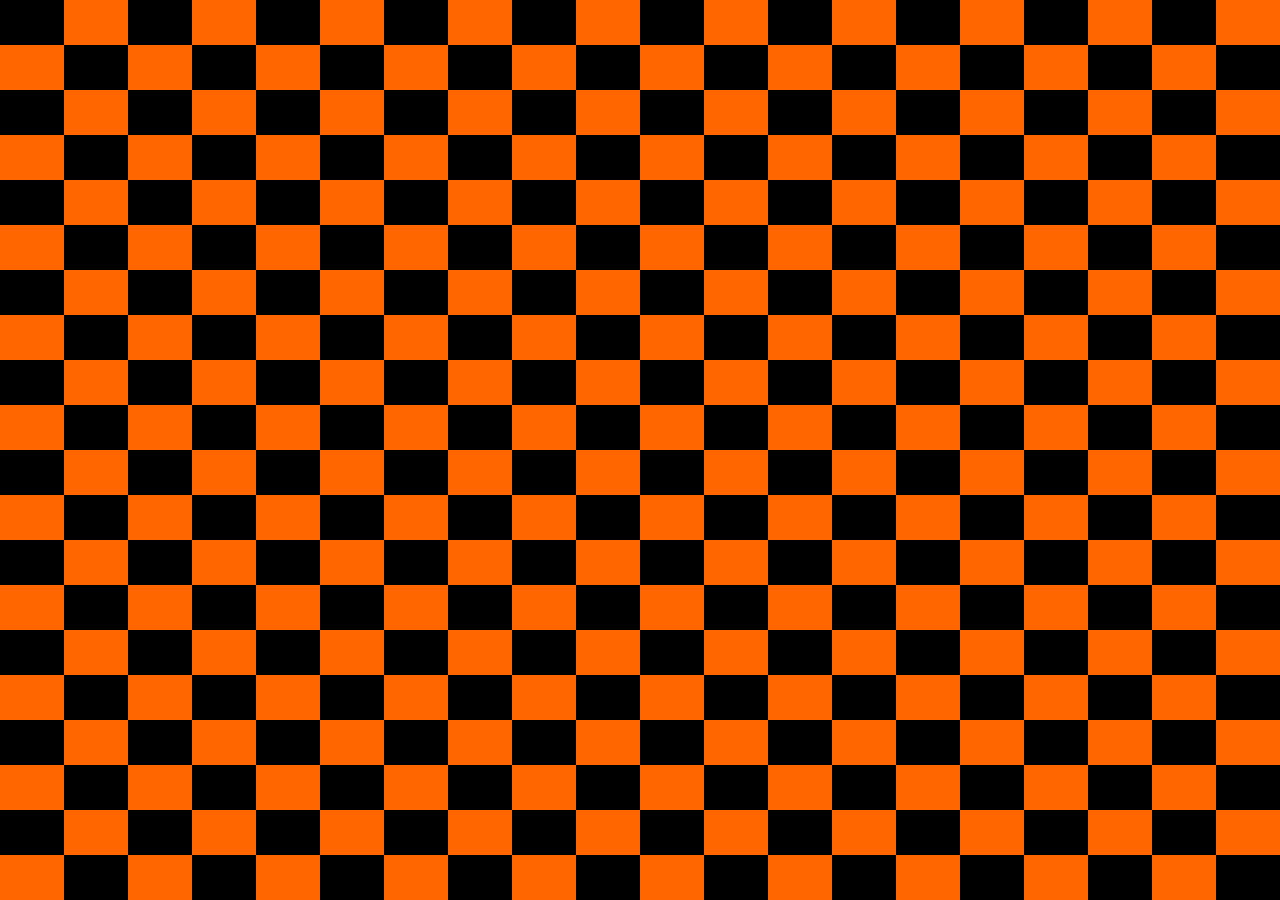
==== public/index.html @ 107142b5 "added m8rten.se static content" ====
<!doctype html>
<html class="no-js" lang="">
    <head>
        <meta charset="utf-8">
        <meta http-equiv="x-ua-compatible" content="ie=edge">
        <title></title>
        <meta name="description" content="">
        <meta name="viewport" content="width=device-width, initial-scale=1">

        <link rel="apple-touch-icon" href="apple-touch-icon.png">
        <!-- Place favicon.ico in the root directory -->

        <link rel="stylesheet" href="css/normalize.css">
        <link rel="stylesheet" href="css/main.css">
        <script src="js/vendor/modernizr-2.8.3.min.js"></script>
    </head>
    <body>
        <!--[if lt IE 8]>
            <p class="browserupgrade">You are using an <strong>outdated</strong> browser. Please <a href="http://browsehappy.com/">upgrade your browser</a> to improve your experience.</p>
        <![endif]-->

        <div class="black"></div>
        <div class="white"></div>
        <div class="black"></div>
        <div class="white"></div>
        <div class="black"></div>
        <div class="white"></div>
        <div class="black"></div>
        <div class="white"></div>
        <div class="black"></div>
        <div class="white"></div>
        <div class="black"></div>
        <div class="white"></div>
        <div class="black"></div>
        <div class="white"></div>
        <div class="black"></div>
        <div class="white"></div>
        <div class="black"></div>
        <div class="white"></div>
        <div class="black"></div>
        <div class="white"></div>


        <div class="white"></div>
        <div class="black"></div>
        <div class="white"></div>
        <div class="black"></div>
        <div class="white"></div>
        <div class="black"></div>
        <div class="white"></div>
        <div class="black"></div>
        <div class="white"></div>
        <div class="black"></div>
        <div class="white"></div>
        <div class="black"></div>
        <div class="white"></div>
        <div class="black"></div>
        <div class="white"></div>
        <div class="black"></div>
        <div class="white"></div>
        <div class="black"></div>
        <div class="white"></div>
        <div class="black"></div>

        <div class="black"></div>
        <div class="white"></div>
        <div class="black"></div>
        <div class="white"></div>
        <div class="black"></div>
        <div class="white"></div>
        <div class="black"></div>
        <div class="white"></div>
        <div class="black"></div>
        <div class="white"></div>
        <div class="black"></div>
        <div class="white"></div>
        <div class="black"></div>
        <div class="white"></div>
        <div class="black"></div>
        <div class="white"></div>
        <div class="black"></div>
        <div class="white"></div>
        <div class="black"></div>
        <div class="white"></div>

        
        <div class="white"></div>
        <div class="black"></div>
        <div class="white"></div>
        <div class="black"></div>
        <div class="white"></div>
        <div class="black"></div>
        <div class="white"></div>
        <div class="black"></div>
        <div class="white"></div>
        <div class="black"></div>
        <div class="white"></div>
        <div class="black"></div>
        <div class="white"></div>
        <div class="black"></div>
        <div class="white"></div>
        <div class="black"></div>
        <div class="white"></div>
        <div class="black"></div>
        <div class="white"></div>
        <div class="black"></div>

        <div class="black"></div>
        <div class="white"></div>
        <div class="black"></div>
        <div class="white"></div>
        <div class="black"></div>
        <div class="white"></div>
        <div class="black"></div>
        <div class="white"></div>
        <div class="black"></div>
        <div class="white"></div>
        <div class="black"></div>
        <div class="white"></div>
        <div class="black"></div>
        <div class="white"></div>
        <div class="black"></div>
        <div class="white"></div>
        <div class="black"></div>
        <div class="white"></div>
        <div class="black"></div>
        <div class="white"></div>

        
        <div class="white"></div>
        <div class="black"></div>
        <div class="white"></div>
        <div class="black"></div>
        <div class="white"></div>
        <div class="black"></div>
        <div class="white"></div>
        <div class="black"></div>
        <div class="white"></div>
        <div class="black"></div>
        <div class="white"></div>
        <div class="black"></div>
        <div class="white"></div>
        <div class="black"></div>
        <div class="white"></div>
        <div class="black"></div>
        <div class="white"></div>
        <div class="black"></div>
        <div class="white"></div>
        <div class="black"></div>

        <div class="black"></div>
        <div class="white"></div>
        <div class="black"></div>
        <div class="white"></div>
        <div class="black"></div>
        <div class="white"></div>
        <div class="black"></div>
        <div class="white"></div>
        <div class="black"></div>
        <div class="white"></div>
        <div class="black"></div>
        <div class="white"></div>
        <div class="black"></div>
        <div class="white"></div>
        <div class="black"></div>
        <div class="white"></div>
        <div class="black"></div>
        <div class="white"></div>
        <div class="black"></div>
        <div class="white"></div>

        
        <div class="white"></div>
        <div class="black"></div>
        <div class="white"></div>
        <div class="black"></div>
        <div class="white"></div>
        <div class="black"></div>
        <div class="white"></div>
        <div class="black"></div>
        <div class="white"></div>
        <div class="black"></div>
        <div class="white"></div>
        <div class="black"></div>
        <div class="white"></div>
        <div class="black"></div>
        <div class="white"></div>
        <div class="black"></div>
        <div class="white"></div>
        <div class="black"></div>
        <div class="white"></div>
        <div class="black"></div>

        <div class="black"></div>
        <div class="white"></div>
        <div class="black"></div>
        <div class="white"></div>
        <div class="black"></div>
        <div class="white"></div>
        <div class="black"></div>
        <div class="white"></div>
        <div class="black"></div>
        <div class="white"></div>
        <div class="black"></div>
        <div class="white"></div>
        <div class="black"></div>
        <div class="white"></div>
        <div class="black"></div>
        <div class="white"></div>
        <div class="black"></div>
        <div class="white"></div>
        <div class="black"></div>
        <div class="white"></div>

        
        <div class="white"></div>
        <div class="black"></div>
        <div class="white"></div>
        <div class="black"></div>
        <div class="white"></div>
        <div class="black"></div>
        <div class="white"></div>
        <div class="black"></div>
        <div class="white"></div>
        <div class="black"></div>
        <div class="white"></div>
        <div class="black"></div>
        <div class="white"></div>
        <div class="black"></div>
        <div class="white"></div>
        <div class="black"></div>
        <div class="white"></div>
        <div class="black"></div>
        <div class="white"></div>
        <div class="black"></div>

        <div class="black"></div>
        <div class="white"></div>
        <div class="black"></div>
        <div class="white"></div>
        <div class="black"></div>
        <div class="white"></div>
        <div class="black"></div>
        <div class="white"></div>
        <div class="black"></div>
        <div class="white"></div>
        <div class="black"></div>
        <div class="white"></div>
        <div class="black"></div>
        <div class="white"></div>
        <div class="black"></div>
        <div class="white"></div>
        <div class="black"></div>
        <div class="white"></div>
        <div class="black"></div>
        <div class="white"></div>

        
        <div class="white"></div>
        <div class="black"></div>
        <div class="white"></div>
        <div class="black"></div>
        <div class="white"></div>
        <div class="black"></div>
        <div class="white"></div>
        <div class="black"></div>
        <div class="white"></div>
        <div class="black"></div>
        <div class="white"></div>
        <div class="black"></div>
        <div class="white"></div>
        <div class="black"></div>
        <div class="white"></div>
        <div class="black"></div>
        <div class="white"></div>
        <div class="black"></div>
        <div class="white"></div>
        <div class="black"></div>

        <div class="black"></div>
        <div class="white"></div>
        <div class="black"></div>
        <div class="white"></div>
        <div class="black"></div>
        <div class="white"></div>
        <div class="black"></div>
        <div class="white"></div>
        <div class="black"></div>
        <div class="white"></div>
        <div class="black"></div>
        <div class="white"></div>
        <div class="black"></div>
        <div class="white"></div>
        <div class="black"></div>
        <div class="white"></div>
        <div class="black"></div>
        <div class="white"></div>
        <div class="black"></div>
        <div class="white"></div>

        
        <div class="white"></div>
        <div class="black"></div>
        <div class="white"></div>
        <div class="black"></div>
        <div class="white"></div>
        <div class="black"></div>
        <div class="white"></div>
        <div class="black"></div>
        <div class="white"></div>
        <div class="black"></div>
        <div class="white"></div>
        <div class="black"></div>
        <div class="white"></div>
        <div class="black"></div>
        <div class="white"></div>
        <div class="black"></div>
        <div class="white"></div>
        <div class="black"></div>
        <div class="white"></div>
        <div class="black"></div>

        <div class="black"></div>
        <div class="white"></div>
        <div class="black"></div>
        <div class="white"></div>
        <div class="black"></div>
        <div class="white"></div>
        <div class="black"></div>
        <div class="white"></div>
        <div class="black"></div>
        <div class="white"></div>
        <div class="black"></div>
        <div class="white"></div>
        <div class="black"></div>
        <div class="white"></div>
        <div class="black"></div>
        <div class="white"></div>
        <div class="black"></div>
        <div class="white"></div>
        <div class="black"></div>
        <div class="white"></div>

        
        <div class="white"></div>
        <div class="black"></div>
        <div class="white"></div>
        <div class="black"></div>
        <div class="white"></div>
        <div class="black"></div>
        <div class="white"></div>
        <div class="black"></div>
        <div class="white"></div>
        <div class="black"></div>
        <div class="white"></div>
        <div class="black"></div>
        <div class="white"></div>
        <div class="black"></div>
        <div class="white"></div>
        <div class="black"></div>
        <div class="white"></div>
        <div class="black"></div>
        <div class="white"></div>
        <div class="black"></div>

        <div class="black"></div>
        <div class="white"></div>
        <div class="black"></div>
        <div class="white"></div>
        <div class="black"></div>
        <div class="white"></div>
        <div class="black"></div>
        <div class="white"></div>
        <div class="black"></div>
        <div class="white"></div>
        <div class="black"></div>
        <div class="white"></div>
        <div class="black"></div>
        <div class="white"></div>
        <div class="black"></div>
        <div class="white"></div>
        <div class="black"></div>
        <div class="white"></div>
        <div class="black"></div>
        <div class="white"></div>

        
        <div class="white"></div>
        <div class="black"></div>
        <div class="white"></div>
        <div class="black"></div>
        <div class="white"></div>
        <div class="black"></div>
        <div class="white"></div>
        <div class="black"></div>
        <div class="white"></div>
        <div class="black"></div>
        <div class="white"></div>
        <div class="black"></div>
        <div class="white"></div>
        <div class="black"></div>
        <div class="white"></div>
        <div class="black"></div>
        <div class="white"></div>
        <div class="black"></div>
        <div class="white"></div>
        <div class="black"></div>

        <div class="black"></div>
        <div class="white"></div>
        <div class="black"></div>
        <div class="white"></div>
        <div class="black"></div>
        <div class="white"></div>
        <div class="black"></div>
        <div class="white"></div>
        <div class="black"></div>
        <div class="white"></div>
        <div class="black"></div>
        <div class="white"></div>
        <div class="black"></div>
        <div class="white"></div>
        <div class="black"></div>
        <div class="white"></div>
        <div class="black"></div>
        <div class="white"></div>
        <div class="black"></div>
        <div class="white"></div>

        
        <div class="white"></div>
        <div class="black"></div>
        <div class="white"></div>
        <div class="black"></div>
        <div class="white"></div>
        <div class="black"></div>
        <div class="white"></div>
        <div class="black"></div>
        <div class="white"></div>
        <div class="black"></div>
        <div class="white"></div>
        <div class="black"></div>
        <div class="white"></div>
        <div class="black"></div>
        <div class="white"></div>
        <div class="black"></div>
        <div class="white"></div>
        <div class="black"></div>
        <div class="white"></div>
        <div class="black"></div>

        
        <script src="//ajax.googleapis.com/ajax/libs/jquery/1.11.2/jquery.min.js"></script>
        <script>window.jQuery || document.write('<script src="js/vendor/jquery-1.11.2.min.js"><\/script>')</script>
        <script src="js/plugins.js"></script>
        <script src="js/main.js"></script>

        <!-- Google Analytics: change UA-XXXXX-X to be your site's ID. -->
        <script>
            (function(b,o,i,l,e,r){b.GoogleAnalyticsObject=l;b[l]||(b[l]=
            function(){(b[l].q=b[l].q||[]).push(arguments)});b[l].l=+new Date;
            e=o.createElement(i);r=o.getElementsByTagName(i)[0];
            e.src='https://www.google-analytics.com/analytics.js';
            r.parentNode.insertBefore(e,r)}(window,document,'script','ga'));
            ga('create','UA-XXXXX-X','auto');ga('send','pageview');
        </script>
    </body>
</html>
---- public/css/main.css ----
/*! HTML5 Boilerplate v5.1.0 | MIT License | https://html5boilerplate.com/ */

/*
 * What follows is the result of much research on cross-browser styling.
 * Credit left inline and big thanks to Nicolas Gallagher, Jonathan Neal,
 * Kroc Camen, and the H5BP dev community and team.
 */

/* ==========================================================================
   Base styles: opinionated defaults
   ========================================================================== */

html {
    color: #222;
    font-size: 1em;
    line-height: 1.4;
}

/*
 * Remove text-shadow in selection highlight:
 * https://twitter.com/miketaylr/status/12228805301
 *
 * These selection rule sets have to be separate.
 * Customize the background color to match your design.
 */

::-moz-selection {
    background: #b3d4fc;
    text-shadow: none;
}

::selection {
    background: #b3d4fc;
    text-shadow: none;
}

/*
 * A better looking default horizontal rule
 */

hr {
    display: block;
    height: 1px;
    border: 0;
    border-top: 1px solid #ccc;
    margin: 1em 0;
    padding: 0;
}

/*
 * Remove the gap between audio, canvas, iframes,
 * images, videos and the bottom of their containers:
 * https://github.com/h5bp/html5-boilerplate/issues/440
 */

audio,
canvas,
iframe,
img,
svg,
video {
    vertical-align: middle;
}

/*
 * Remove default fieldset styles.
 */

fieldset {
    border: 0;
    margin: 0;
    padding: 0;
}

/*
 * Allow only vertical resizing of textareas.
 */

textarea {
    resize: vertical;
}

/* ==========================================================================
   Browser Upgrade Prompt
   ========================================================================== */

.browserupgrade {
    margin: 0.2em 0;
    background: #ccc;
    color: #000;
    padding: 0.2em 0;
}

/* ==========================================================================
   Author's custom styles
   ========================================================================== */

* {
    -webkit-box-sizing: border-box;
    -moz-box-sizing: border-box;
    box-sizing: border-box;
}

html, body {
    height: 100%;
    width: 100%;
}

div {
    width: 5%;
    height: 5%;
    float: left;
}

div.black {
    background: #000;
}


/* Chrome, Safari, Opera */
@-webkit-keyframes example {
    0%   {background-color:white;}
    50% {background-color:red;}
    100%   {background-color:white;}
}

/* Standard syntax */
@keyframes example {
    0%   {background-color:red;}
    100% {background-color:pink;}
}

div.white {
    background: #FF6600;
}


/*M*/
div:nth-of-type(201) {
    -webkit-animation-name: example; /* Chrome, Safari, Opera */
    -webkit-animation-duration: 2s; /* Chrome, Safari, Opera */
    -webkit-animation-iteration-count: infinite; /* Chrome, Safari, Opera */
    animation-name: example;
    animation-duration: 2s;
    animation-iteration-count: infinite;
}
div:nth-of-type(182) {
    -webkit-animation-name: example; /* Chrome, Safari, Opera */
    -webkit-animation-duration: 1s; /* Chrome, Safari, Opera */
    -webkit-animation-iteration-count: infinite; /* Chrome, Safari, Opera */
    animation-name: example;
    animation-duration: 1s;
    animation-iteration-count: infinite;
}
div:nth-of-type(203) {
    -webkit-animation-name: example; /* Chrome, Safari, Opera */
    -webkit-animation-duration: 1s; /* Chrome, Safari, Opera */
    -webkit-animation-iteration-count: infinite; /* Chrome, Safari, Opera */
    animation-name: example;
    animation-duration: 1s;
    animation-iteration-count: infinite;
}
div:nth-of-type(184) {
    -webkit-animation-name: example; /* Chrome, Safari, Opera */
    -webkit-animation-duration: 1s; /* Chrome, Safari, Opera */
    -webkit-animation-iteration-count: infinite; /* Chrome, Safari, Opera */
    animation-name: example;
    animation-duration: 1s;
    animation-iteration-count: infinite;
}
div:nth-of-type(205) {
    -webkit-animation-name: example; /* Chrome, Safari, Opera */
    -webkit-animation-duration: 1s; /* Chrome, Safari, Opera */
    -webkit-animation-iteration-count: infinite; /* Chrome, Safari, Opera */
    animation-name: example;
    animation-duration: 1s;
    animation-iteration-count: infinite;
}


/*Å*/
div:nth-of-type(187) {
    -webkit-animation-name: example; /* Chrome, Safari, Opera */
    -webkit-animation-duration: 1s; /* Chrome, Safari, Opera */
    -webkit-animation-iteration-count: infinite; /* Chrome, Safari, Opera */
    animation-name: example;
    animation-duration: 1s;
    animation-iteration-count: infinite;
}
div:nth-of-type(166) {
    -webkit-animation-name: example; /* Chrome, Safari, Opera */
    -webkit-animation-duration: 1s; /* Chrome, Safari, Opera */
    -webkit-animation-iteration-count: infinite; /* Chrome, Safari, Opera */
    animation-name: example;
    animation-duration: 1s;
    animation-iteration-count: infinite;
}
div:nth-of-type(168) {
    -webkit-animation-name: example; /* Chrome, Safari, Opera */
    -webkit-animation-duration: 1s; /* Chrome, Safari, Opera */
    -webkit-animation-iteration-count: infinite; /* Chrome, Safari, Opera */
    animation-name: example;
    animation-duration: 1s;
    animation-iteration-count: infinite;
}
div:nth-of-type(147) {
    -webkit-animation-name: example; /* Chrome, Safari, Opera */
    -webkit-animation-duration: 1s; /* Chrome, Safari, Opera */
    -webkit-animation-iteration-count: infinite; /* Chrome, Safari, Opera */
    animation-name: example;
    animation-duration: 1s;
    animation-iteration-count: infinite;
}
div:nth-of-type(126) {
    -webkit-animation-name: example; /* Chrome, Safari, Opera */
    -webkit-animation-duration: 2s; /* Chrome, Safari, Opera */
    -webkit-animation-iteration-count: infinite; /* Chrome, Safari, Opera */
    animation-name: example;
    animation-duration: 2s;
    animation-iteration-count: infinite;
}
div:nth-of-type(128) {
    -webkit-animation-name: example; /* Chrome, Safari, Opera */
    -webkit-animation-duration: 1s; /* Chrome, Safari, Opera */
    -webkit-animation-iteration-count: infinite; /* Chrome, Safari, Opera */
    animation-name: example;
    animation-duration: 1s;
    animation-iteration-count: infinite;
}
div:nth-of-type(107) {
    -webkit-animation-name: example; /* Chrome, Safari, Opera */
    -webkit-animation-duration: 1s; /* Chrome, Safari, Opera */
    -webkit-animation-iteration-count: infinite; /* Chrome, Safari, Opera */
    animation-name: example;
    animation-duration: 1s;
    animation-iteration-count: infinite;
}

/*R*/
div:nth-of-type(209) {
    -webkit-animation-name: example; /* Chrome, Safari, Opera */
    -webkit-animation-duration: 1s; /* Chrome, Safari, Opera */
    -webkit-animation-iteration-count: infinite; /* Chrome, Safari, Opera */
    animation-name: example;
    animation-duration: 1s;
    animation-iteration-count: infinite;
}
div:nth-of-type(189) {
    -webkit-animation-name: example; /* Chrome, Safari, Opera */
    -webkit-animation-duration: 3s; /* Chrome, Safari, Opera */
    -webkit-animation-iteration-count: infinite; /* Chrome, Safari, Opera */
    animation-name: example;
    animation-duration: 3s;
    animation-iteration-count: infinite;
}
div:nth-of-type(170) {
    -webkit-animation-name: example; /* Chrome, Safari, Opera */
    -webkit-animation-duration: 1s; /* Chrome, Safari, Opera */
    -webkit-animation-iteration-count: infinite; /* Chrome, Safari, Opera */
    animation-name: example;
    animation-duration: 1s;
    animation-iteration-count: infinite;
}

/*T*/
div:nth-of-type(191) {
    -webkit-animation-name: example; /* Chrome, Safari, Opera */
    -webkit-animation-duration: 0.5s; /* Chrome, Safari, Opera */
    -webkit-animation-iteration-count: infinite; /* Chrome, Safari, Opera */
    animation-name: example;
    animation-duration: 0.5s;
    animation-iteration-count: infinite;
}
div:nth-of-type(172) {
    -webkit-animation-name: example; /* Chrome, Safari, Opera */
    -webkit-animation-duration: 1s; /* Chrome, Safari, Opera */
    -webkit-animation-iteration-count: infinite; /* Chrome, Safari, Opera */
    animation-name: example;
    animation-duration: 1s;
    animation-iteration-count: infinite;
}
div:nth-of-type(193) {
    -webkit-animation-name: example; /* Chrome, Safari, Opera */
    -webkit-animation-duration: 1s; /* Chrome, Safari, Opera */
    -webkit-animation-iteration-count: infinite; /* Chrome, Safari, Opera */
    animation-name: example;
    animation-duration: 1s;
    animation-iteration-count: infinite;
}
div:nth-of-type(192) {
    -webkit-animation-name: example; /* Chrome, Safari, Opera */
    -webkit-animation-duration: 1s; /* Chrome, Safari, Opera */
    -webkit-animation-iteration-count: infinite; /* Chrome, Safari, Opera */
    animation-name: example;
    animation-duration: 1s;
    animation-iteration-count: infinite;
}
div:nth-of-type(212) {
    -webkit-animation-name: example; /* Chrome, Safari, Opera */
    -webkit-animation-duration: 1s; /* Chrome, Safari, Opera */
    -webkit-animation-iteration-count: infinite; /* Chrome, Safari, Opera */
    animation-name: example;
    animation-duration: 1s;
    animation-iteration-count: infinite;
}

/*e*/
div:nth-of-type(174) {
    -webkit-animation-name: example; /* Chrome, Safari, Opera */
    -webkit-animation-duration: 1s; /* Chrome, Safari, Opera */
    -webkit-animation-iteration-count: infinite; /* Chrome, Safari, Opera */
    animation-name: example;
    animation-duration: 1s;
    animation-iteration-count: infinite;
}
div:nth-of-type(155) {
    -webkit-animation-name: example; /* Chrome, Safari, Opera */
    -webkit-animation-duration: 1s; /* Chrome, Safari, Opera */
    -webkit-animation-iteration-count: infinite; /* Chrome, Safari, Opera */
    animation-name: example;
    animation-duration: 1s;
    animation-iteration-count: infinite;
}
div:nth-of-type(176) {
    -webkit-animation-name: example; /* Chrome, Safari, Opera */
    -webkit-animation-duration: 1s; /* Chrome, Safari, Opera */
    -webkit-animation-iteration-count: infinite; /* Chrome, Safari, Opera */
    animation-name: example;
    animation-duration: 1s;
    animation-iteration-count: infinite;
}
div:nth-of-type(195) {
    -webkit-animation-name: example; /* Chrome, Safari, Opera */
    -webkit-animation-duration: 1s; /* Chrome, Safari, Opera */
    -webkit-animation-iteration-count: infinite; /* Chrome, Safari, Opera */
    animation-name: example;
    animation-duration: 1s;
    animation-iteration-count: infinite;
}
div:nth-of-type(216) {
    -webkit-animation-name: example; /* Chrome, Safari, Opera */
    -webkit-animation-duration: 1s; /* Chrome, Safari, Opera */
    -webkit-animation-iteration-count: infinite; /* Chrome, Safari, Opera */
    animation-name: example;
    animation-duration: 1s;
    animation-iteration-count: infinite;
}

/*n*/
div:nth-of-type(217) {
    -webkit-animation-name: example; /* Chrome, Safari, Opera */
    -webkit-animation-duration: 1s; /* Chrome, Safari, Opera */
    -webkit-animation-iteration-count: infinite; /* Chrome, Safari, Opera */
    animation-name: example;
    animation-duration: 1s;
    animation-iteration-count: infinite;
}
div:nth-of-type(198) {
    -webkit-animation-name: example; /* Chrome, Safari, Opera */
    -webkit-animation-duration: 1s; /* Chrome, Safari, Opera */
    -webkit-animation-iteration-count: infinite; /* Chrome, Safari, Opera */
    animation-name: example;
    animation-duration: 1s;
    animation-iteration-count: infinite;
}
div:nth-of-type(219) {
    -webkit-animation-name: example; /* Chrome, Safari, Opera */
    -webkit-animation-duration: 0.5s; /* Chrome, Safari, Opera */
    -webkit-animation-iteration-count: infinite; /* Chrome, Safari, Opera */
    animation-name: example;
    animation-duration: 0.5s;
    animation-iteration-count: infinite;
}
div:nth-of-type(240) {
    -webkit-animation-name: example; /* Chrome, Safari, Opera */
    -webkit-animation-duration: 1s; /* Chrome, Safari, Opera */
    -webkit-animation-iteration-count: infinite; /* Chrome, Safari, Opera */
    animation-name: example;
    animation-duration: 1s;
    animation-iteration-count: infinite;
}


/* ==========================================================================
   Helper classes
   ========================================================================== */

/*
 * Hide visually and from screen readers:
 */

.hidden {
    display: none !important;
}

/*
 * Hide only visually, but have it available for screen readers:
 * http://snook.ca/archives/html_and_css/hiding-content-for-accessibility
 */

.visuallyhidden {
    border: 0;
    clip: rect(0 0 0 0);
    height: 1px;
    margin: -1px;
    overflow: hidden;
    padding: 0;
    position: absolute;
    width: 1px;
}

/*
 * Extends the .visuallyhidden class to allow the element
 * to be focusable when navigated to via the keyboard:
 * https://www.drupal.org/node/897638
 */

.visuallyhidden.focusable:active,
.visuallyhidden.focusable:focus {
    clip: auto;
    height: auto;
    margin: 0;
    overflow: visible;
    position: static;
    width: auto;
}

/*
 * Hide visually and from screen readers, but maintain layout
 */

.invisible {
    visibility: hidden;
}

/*
 * Clearfix: contain floats
 *
 * For modern browsers
 * 1. The space content is one way to avoid an Opera bug when the
 *    `contenteditable` attribute is included anywhere else in the document.
 *    Otherwise it causes space to appear at the top and bottom of elements
 *    that receive the `clearfix` class.
 * 2. The use of `table` rather than `block` is only necessary if using
 *    `:before` to contain the top-margins of child elements.
 */

.clearfix:before,
.clearfix:after {
    content: " "; /* 1 */
    display: table; /* 2 */
}

.clearfix:after {
    clear: both;
}

/* ==========================================================================
   EXAMPLE Media Queries for Responsive Design.
   These examples override the primary ('mobile first') styles.
   Modify as content requires.
   ========================================================================== */

@media only screen and (min-width: 35em) {
    /* Style adjustments for viewports that meet the condition */
}

@media print,
       (-webkit-min-device-pixel-ratio: 1.25),
       (min-resolution: 120dpi) {
    /* Style adjustments for high resolution devices */
}

/* ==========================================================================
   Print styles.
   Inlined to avoid the additional HTTP request:
   http://www.phpied.com/delay-loading-your-print-css/
   ========================================================================== */

@media print {
    *,
    *:before,
    *:after {
        background: transparent !important;
        color: #000 !important; /* Black prints faster:
                                   http://www.sanbeiji.com/archives/953 */
        box-shadow: none !important;
        text-shadow: none !important;
    }

    a,
    a:visited {
        text-decoration: underline;
    }

    a[href]:after {
        content: " (" attr(href) ")";
    }

    abbr[title]:after {
        content: " (" attr(title) ")";
    }

    /*
     * Don't show links that are fragment identifiers,
     * or use the `javascript:` pseudo protocol
     */

    a[href^="#"]:after,
    a[href^="javascript:"]:after {
        content: "";
    }

    pre,
    blockquote {
        border: 1px solid #999;
        page-break-inside: avoid;
    }

    /*
     * Printing Tables:
     * http://css-discuss.incutio.com/wiki/Printing_Tables
     */

    thead {
        display: table-header-group;
    }

    tr,
    img {
        page-break-inside: avoid;
    }

    img {
        max-width: 100% !important;
    }

    p,
    h2,
    h3 {
        orphans: 3;
        widows: 3;
    }

    h2,
    h3 {
        page-break-after: avoid;
    }
}
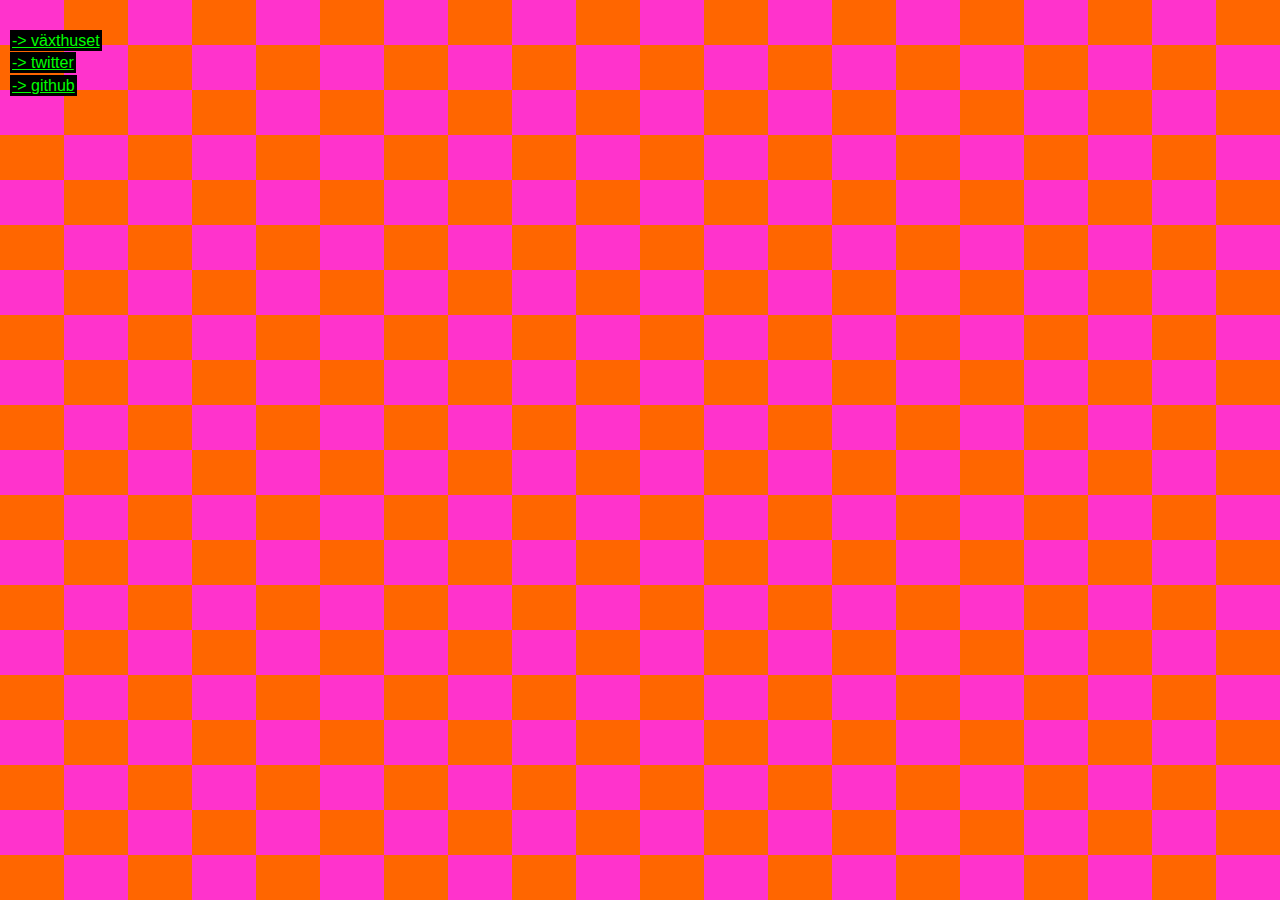
==== commit ac8a157a: "added links" ====
--- a/public/index.html
+++ b/public/index.html
@@ -448,6 +448,25 @@
         <div class="black"></div>
         <div class="white"></div>
         <div class="black"></div>
+
+
+        <div id="navigate">
+            <div id="links">
+                <a href="vaxthuset">
+                    -> växthuset
+                </a>
+            </div>
+            <div>
+                <a href="https://twitter.com/m8rten">
+                    -> twitter
+                </a>
+            </div>            
+            <div>
+                <a href="https://github.com/m8rten">
+                    -> github
+                </a>
+            </div>
+        </div>
 
         
         <script src="//ajax.googleapis.com/ajax/libs/jquery/1.11.2/jquery.min.js"></script>
--- a/public/css/main.css
+++ b/public/css/main.css
@@ -106,14 +106,48 @@
     width: 100%;
 }
 
-div {
+div.black {
+    background: #FF33CC;
     width: 5%;
     height: 5%;
     float: left;
 }
 
-div.black {
-    background: #000;
+/* unvisited link */
+a:link {
+    color: #00FF00;
+}
+
+/* visited link */
+a:visited {
+    color: #00FF00;
+}
+
+/* mouse over link */
+a:hover {
+    color: #00FF00;
+}
+
+/* selected link */
+a:active {
+    color: #00FF00;
+}
+
+a {
+    background:#000;    
+    padding: 2px;
+}
+
+
+#navigate {
+    position:absolute;
+    z-index:1;
+}
+
+#navigate > div {
+    position: relative;
+    top:30px;
+    left: 10px;
 }
 
 
@@ -132,6 +166,9 @@
 
 div.white {
     background: #FF6600;
+    width: 5%;
+    height: 5%;
+    float: left;
 }
 
 
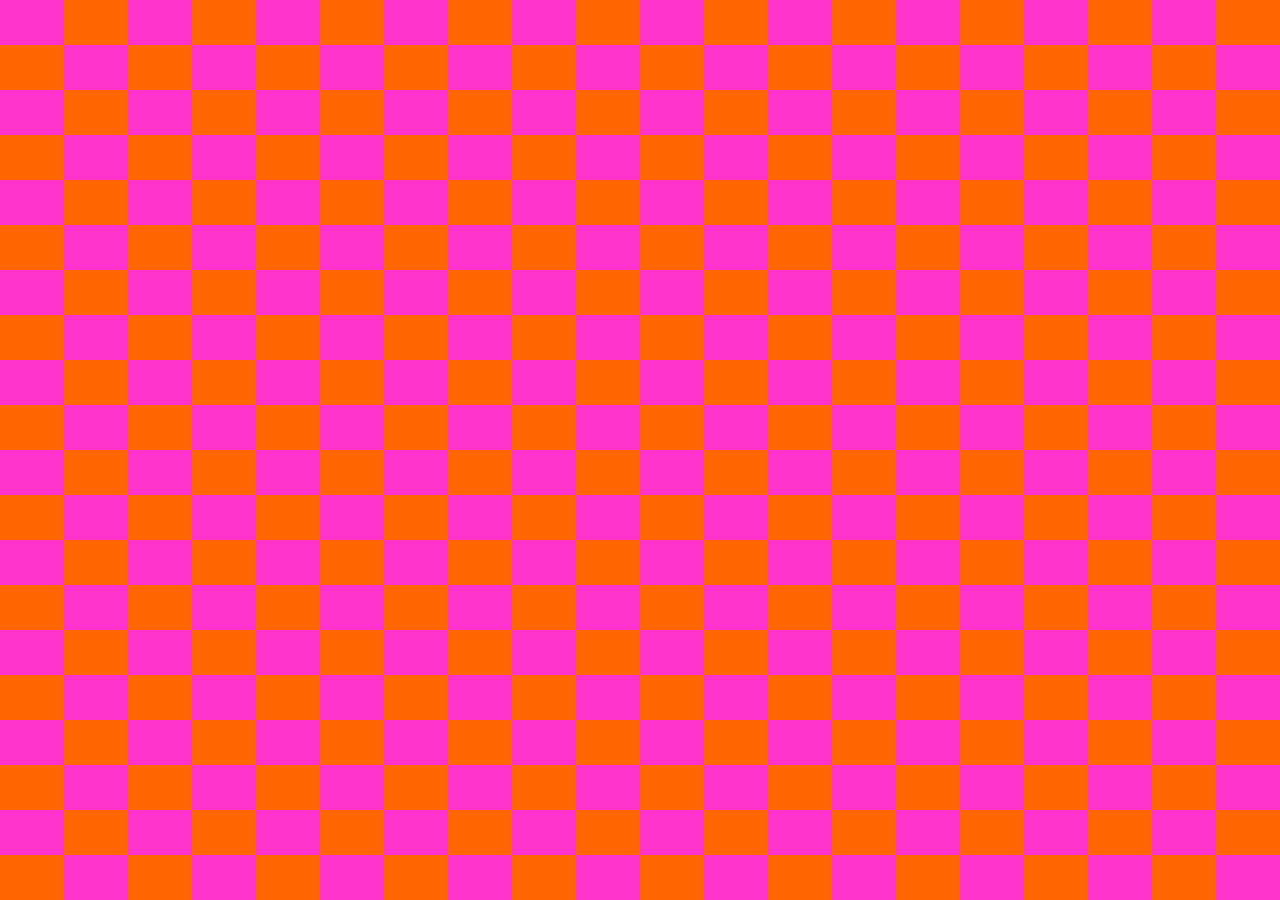
==== commit f194780f: "changed m8rten" ====
--- a/public/index.html
+++ b/public/index.html
@@ -3,7 +3,7 @@
     <head>
         <meta charset="utf-8">
         <meta http-equiv="x-ua-compatible" content="ie=edge">
-        <title></title>
+        <title>m8rten.se</title>
         <meta name="description" content="">
         <meta name="viewport" content="width=device-width, initial-scale=1">
 
@@ -450,7 +450,7 @@
         <div class="black"></div>
 
 
-        <div id="navigate">
+        <!--div id="navigate">
             <div id="links">
                 <a href="vaxthuset">
                     -> växthuset
@@ -466,7 +466,7 @@
                     -> github
                 </a>
             </div>
-        </div>
+        </div-->
 
         
         <script src="//ajax.googleapis.com/ajax/libs/jquery/1.11.2/jquery.min.js"></script>
